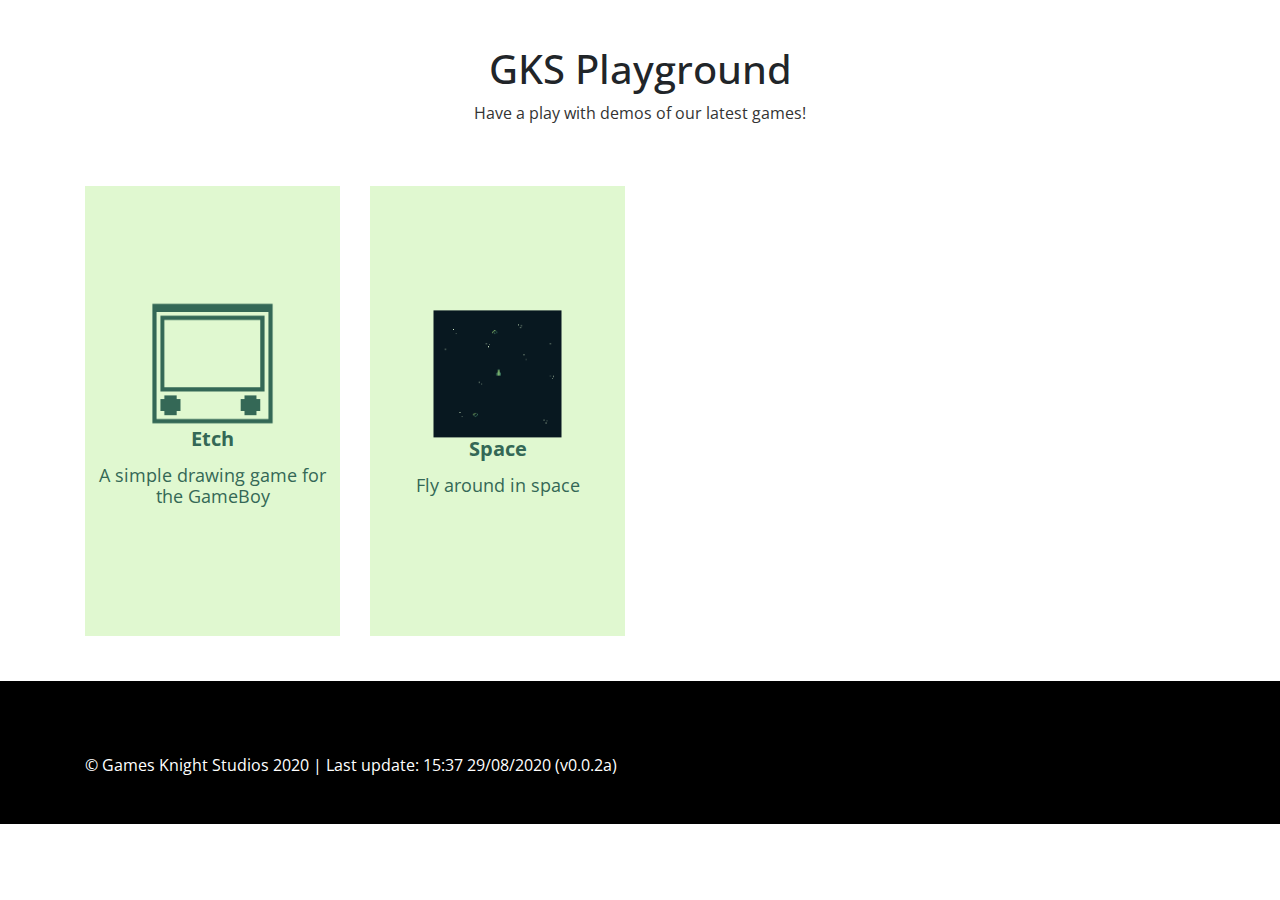
==== index.html @ e708b36a "update version" ====
<!DOCTYPE html>
<html>

<head>
  <title>GKS Playground</title>
  <meta charset="utf-8">
  <meta name="viewport" content="width=device-width, initial-scale=1">
  <meta http-equiv=“X-UA-Compatible” content=“IE=edge”>
  <!-- favicons -->
  <!--<link rel="icon" href="images/spaceship.ico">-->
  <meta name="msapplication-TileColor" content="#da532c">
  <meta name="theme-color" content="#ffffff">
  <!-- favicons -->
  <link href="https://use.fontawesome.com/releases/v5.0.7/css/all.css" rel="stylesheet">
  <link rel="stylesheet" type="text/css" href="styles/style.css">
  <link rel="stylesheet" type="text/css" href="styles/custom-responsive-style.css">
  <link href="https://fonts.googleapis.com/css?family=Open+Sans:300,400,600,700" rel="stylesheet">
  <script type="text/javascript" src="js/jquery-3.2.1.min.js"></script>
  <script type="text/javascript" src="js/all-plugins.js"></script>
  <script type="text/javascript" src="js/plugin-active.js"></script>
</head>

<body>
  <!-- Header starts here -->
  <header id="Header">
    <nav class="main-navigation">
      <div class="container">
        <div class="row">
          <div class="col">
            <div class="logo">
              <!--<a href="#"><img src="images/logo.png" alt="Logo"></a>-->
            </div>
          </div>
          <div class="col text-right">
            <div class="menu-wrap">
              <div id="nav-icon1">
                <span></span>
                <span></span>
                <span></span>
              </div>
            </div>
          </div>
        </div>
      </div>
    </nav>
    <div class="mobile-menu">
      <ul>
        <li><a href="#Header" class="smooth-scroll">Home</a></li>
        <li><a href="#Games" class="smooth-scroll">Games</a></li>
      </ul>
    </div>
  </header>
  <!-- Header ends here -->
  <!-- Features section starts here -->
  <section id="Games">
    <div class="container">
      <div class="title text-center">
        <h1>GKS Playground</h1>
        <p>Have a play with demos of our latest games!</p>
      </div>
      <div class="row">
        <div class="col-xs-12 col-sm-12 col-md-6 col-lg-3 col-xl-3">
          <div class="each-icon box-1">
            <div class="icon-wrap">
              <img src="images/etch_icon.png" alt="Logo" style="width:50%;height:50%">
              <h3>Etch</h3>
              <p>A simple drawing game for the GameBoy</p>
            </div>
            <div class="icon-text">
              <a title="Play!" href="GameBoy/GameBoy.php?game=etch-0.0.1.gb">
                <img src="images/etch_icon.png" alt="Logo" style="width:50%;height:50%">
                <h3>Etch</h3>
                <p>A simple drawing game for the GameBoy</p>
                <div class="cta">
                  <i class="fa fa-play" aria-hidden="true"></i>
                </div>
              </a>
            </div>
          </div>
        </div>
        <div class="col-xs-12 col-sm-12 col-md-6 col-lg-3 col-xl-3">
          <div class="each-icon box-1">
            <div class="icon-wrap">
              <img src="images/space_icon.png" alt="Logo" style="width:50%;height:50%">
              <h3>Space</h3>
              <p>Fly around in space</p>
            </div>
            <div class="icon-text">
              <a title="Play!" href="GameBoy/GameBoy.php?game=space-0.0.1.gb">
                <img src="images/space_icon.png" alt="Logo" style="width:50%;height:50%">
                <h3>Space</h3>
                <p>Fly around in space</p>
                <div class="cta">
                  <i class="fa fa-play" aria-hidden="true"></i>
                </div>
              </a>
            </div>
          </div>
        </div>
      </div>
    </div>
  </section>
  <!-- Features section ends here -->
  <!-- Footer section starts here -->
  <footer id="Footer">
    <div class="container text-center">
      <div class="footer-text ">
        <div class="row">
          <div class="col-xs-12 col-sm-12 col-md-6 col-lg-6 col-xl-6">
            <div class="copy-right">
              <p>© Games Knight Studios 2020 | Last update: 15:37 29/08/2020 (v0.0.2a)</p>
            </div>
          </div>
      </div>
    </div>
  </footer>
  <!-- Footer section ends here -->
</body>

</html>
---- styles/custom-responsive-style.css ----
/*mobile styles*/

@media (min-width: 0px) and (max-width: 767px) {
  #Header {
    padding: 16px 0;
  }
  #Header .logo a img {
    width: 60px;
  }
  #Header .menu-wrap {
    padding-top: 3px;
  }
  #nav-icon1 {
    width: 40px;
    height: 30px;
  }
  #nav-icon1 span {
    height: 3px;
  }
  #nav-icon1 span:nth-child(2) {
    top: 12px;
  }
  #nav-icon1 span:nth-child(3) {
    top: 23px;
  }
  #HeroBanner {
    height: 380px;
  }
  #BannerSlider {
    padding-top: 50px;
    text-align: center;
  }
  #BannerSlider .banner-text {
    padding-top: 20px;
  }
  #BannerSlider .banner-text h1 {
    font-size: 22px;
    margin-bottom: 14px;
  }
  #BannerSlider .banner-text h1 br,
  #BannerSlider .banner-text p br {
    display: none;
  }
  #BannerSlider .banner-text p {
    font-size: 16px;
    margin-bottom: 14px;
  }
  #BannerSlider .bannet-cta a {
    padding: 8px 25px;
    font-size: 14px;
  }
  #BannerSlider .owl-dots {
    bottom: 10px;
  }
  #Laptop {
    text-align: center;
  }
  #Laptop .laptop-text {
    padding-top: 15px;
  }
  #Laptop .laptop-text h2 {
    font-size: 22px;
    margin-bottom: 15px;
  }
  #Laptop .laptop-text p {
    font-size: 16px;
  }
  #Laptop .laptop-text a {
    font-size: 14px;
  }
  #Gain .each-icon .icon-text,
  #Gain .each-icon:hover .icon-wrap {
    visibility: visible;
    opacity: 1;
  }
  #Gain .each-icon .icon-wrap,
  #Gain .each-icon .icon-text {
    position: static;
    transform: none;
  }
  #Gain .each-icon .icon-text {
    padding-bottom: 20px;
  }
  #Gain .each-icon .icon-wrap {
    padding-top: 16px;
  }
  #Gain .each-icon .icon-wrap i {
    font-size: 50px;
  }
  #OurWork .filter-list li {
    padding-bottom: 15px;
    font-size: 16px;
    width: 50%;
    float: left;
    background-color: #19af83;
    padding: 20px;
    color: #fff;
    border: 1px solid #fff;
  }
  #OurWork .filter-list li:hover,
  #OurWork .filter-list li.active {
    color: #19af83;
    background-color: #fff;
    border: 1px solid #19af83;
  }
  #Gain .title {
    width: 100%;
  }
  #Gain .title h3 {
    font-size: 22px;
  }
  #Gain .title h3 br {
    display: none;
  }
  #Gain .title p {
    font-size: 16px;
    margin-bottom: 15px;
  }
  #Gain .each-icon {
    min-height: 290px;
    margin-bottom: 10px;
  }
  #Laptop {
    padding: 25px 0;
    margin-bottom: 20px;
  }
  #Laptop::before {
    background: url(../images/improve-business-ipad.jpg) no-repeat center center;
    width: 100%;
  }
  #Laptop .laptop-text h2,
  #Laptop .laptop-text p {
    color: #fff;
  }
  #Video .video-icon {
    width: 100%;
  }
  #Video .video-icon h3 {
    font-size: 22px;
    margin-bottom: 10px;
  }
  #Video .video-icon p {
    font-size: 16px;
    margin-bottom: 10px;
  }
  #Video .video-icon i {
    font-size: 30px;
  }
  #OurWork {
    padding-top: 20px;
    background-color: #efefef;
  }
  #OurWork .title {
    width: 100%;
  }
  #OurWork .title h3 {
    font-size: 22px;
    margin-bottom: 15px;
  }
  #OurWork .title p {
    font-size: 16px;
    margin-bottom: 15px;
  }
  #OurWork .filter-box .each-box .each-box-text-wap,
  #OurWork .filter-box .each-box-text a i {
    visibility: visible;
    opacity: 1;
  }
  #OurWork .filter-list {
    padding-bottom: 18px;
  }
  #OurWork .filter-list li {
    font-size: 18px;
  }
  #OurWork .filter-box .each-box {
    width: 100%;
  }
  #OurWork .filter-box .each-box .each-box-text {
    padding: 8px;
  }
  #OurWork .filter-box .each-box-text h3 {
    font-size: 22px;
    margin-bottom: 12px;
  }
  #OurWork .filter-box .each-box-text p {
    font-size: 16px;
    margin-bottom: 12px;
  }
  #OurWork .filter-box .each-box-text a {
    padding: 4px 8px;
  }
  #OurWork .filter-box .each-box:hover .each-box-img img {
    transform: none;
  }
  #ContactUs {
    padding: 25px 0;
  }
  #ContactUs .contact-title {
    font-size: 22px;
    margin-bottom: 5px;
  }
  #ContactUs .form-wrap,
  #ContactUs .address-block {
    width: 100%;
    padding: 20px;
    display: block;
  }
  #ContactUs .form-wrap p {
    font-size: 16px;
    text-align: center;
  }
  #ContactUs .form-wrap .floating-label {
    width: 100%;
    margin-bottom: 40px;
  }
  #ContactUs .form-wrap .user-msg {
    width: 100%;
    margin-bottom: 20px;
  }
  #ContactUs .address-block {
    position: static;
  }
  #ContactUs .address-block::after {
    content: none;
  }
  #ContactUs .add-title {
    font-size: 20px;
    margin-bottom: 25px;
  }
  #ContactUs .c-detail .c-info h4 {
    font-size: 18px;
    margin-top: 5px;
  }
  #ContactUs .c-detail .c-info p {
    margin: 0;
  }
  #Footer {
    padding: 40px 0;
  }
  #Footer .footer-text p {
    font-size: 16px;
  }
  #Footer .footer-text .email-box {
    padding-bottom: 40px;
  }
  #Footer .footer-text .copy-right {
    margin-bottom: 25px;
  }
  #Footer .footer-text .email-box label {
    font-size: 16px;
  }
  #Footer .footer-text .copy-right p {
    text-align: center;
  }
  #Footer .footer-text .social-share {
    text-align: center;
  }
  #Footer .footer-text .social-share ul li {
    margin-right: 30px;
  }
  #Footer .footer-text .social-share ul li:last-child {
    margin-right: 0;
  }
  #Footer .footer-text .email-box input {
    width: 100%;
  }
  #Footer .footer-text p.designed {
    text-align: center;
    margin-top: 15px;
  }
}


/*Mobile landscape view styles*/

@media (min-width: 480px) and (max-width: 767px) {
  #HeroBanner {
    height: 350px;
  }
  #Laptop .laptop-img img {
    width: 80%;
  }
  #Video {
    height: 200px;
    overflow: hidden;
  }
  #OurWork .filter-list li {
    width: 33.33%
  }
  #OurWork .filter-box .each-box {
    width: 50%;
  }
}


/* Tablet Portrait view */

@media (min-width: 768px) and (max-width: 991px) {
  #Header {
    padding: 10px 0 0;
  }
  #Header .logo a i {
    font-size: 40px;
  }
  #nav-icon1 {
    height: 42px;
    width: 40px;
  }
  #HeroBanner {
    height: 470px;
  }
  #BannerSlider {
    padding-top: 70px;
  }
  #BannerSlider .banner-text h1 {
    font-size: 32px;
  }
  #Laptop {
    text-align: center;
  }
  #Laptop .laptop-img img {
    width: 75%;
    margin: 0 auto 20px;
  }
  #Laptop .laptop-text h2 {
    font-size: 28px;
  }
  #Gain .title h3 {
    font-size: 28px;
  }
  #Gain .each-icon {
    min-height: 310px;
  }
  #Gain .each-icon.box-1,
  #Gain .each-icon.box-2 {
    margin-bottom: 30px;
  }
  #Gain .each-icon .icon-text,
  #Gain .each-icon:hover .icon-wrap {
    visibility: visible;
    opacity: 1;
  }
  #Gain .each-icon .icon-wrap,
  #Gain .each-icon .icon-text {
    position: static;
    transform: none;
  }
  #Gain .each-icon .icon-text {
    padding-bottom: 20px;
  }
  #Gain .each-icon .icon-wrap {
    padding-top: 16px;
  }
  #Gain .each-icon .icon-wrap i {
    font-size: 50px;
  }
  #Laptop {
    margin-bottom: 25px;
  }
  #Laptop::before {
    width: 100%;
    background: url(../images/improve-business-ipad.jpg) no-repeat center center;
  }
  #Laptop .laptop-text h2,
  #Laptop .laptop-text p {
    color: #fff;
  }
  #Video .video-icon {
    width: 100%;
  }
  #Video .video-icon h3 {
    font-size: 38px;
    margin-bottom: 15px;
  }
  #Video .video-icon p {
    font-size: 18px;
    margin-bottom: 15px;
  }
  #Video .video-icon i {
    font-size: 40px;
  }
  #OurWork {
    padding-top: 35px;
  }
  #OurWork .title {
    width: 100%;
  }
  #OurWork .title h3 {
    font-size: 28px;
  }
  #Gain .title {
    width: 100%;
  }
  #OurWork .title p {
    font-size: 20px;
  }
  #OurWork .filter-list li {
    font-size: 18px;
    padding: 0 14px;
  }
  #OurWork .filter-box .each-box .each-box-text-wap,
  #OurWork .filter-box .each-box-text a i {
    visibility: visible;
    opacity: 1;
  }
  #OurWork .filter-box .each-box:hover .each-box-img img {
    transform: none;
  }
  #OurWork .filter-box .each-box-text h3 {
    font-size: 26px;
    margin-bottom: 15px;
  }
  #OurWork .filter-box .each-box-text p {
    font-size: 14px;
    margin-bottom: 12px;
  }
  #OurWork .filter-box .each-box-text a {
    padding: 4px 8px;
  }
  #OurWork .filter-box .each-box:hover .each-box-text a i {
    font-size: 28px;
  }
  #ContactUs {
    padding: 40px 0;
  }
  #ContactUs .contact-title {
    margin-bottom: 12px;
  }
  #ContactUs .form-wrap {
    padding: 22px;
  }
  #ContactUs .form-wrap .fname,
  #ContactUs .form-wrap .contact {
    margin-right: 14px;
  }
  #ContactUs .c-detail .c-icon {
    width: 15%;
  }
  #ContactUs .c-detail .c-info {
    width: 82%;
  }
  #ContactUs .address-block {
    padding: 22px;
  }
  #ContactUs .add-title {
    margin-bottom: 30px;
  }
  #Footer {
    padding: 45px 0 30px;
  }
  #Footer .footer-text .email-box {
    padding-bottom: 70px;
  }
}


/*Tablet Landscape*/

@media (min-width: 992px) and (max-width: 1199px) {
  #HeroBanner {
    height: 530px;
  }
  #BannerSlider {
    padding-top: 70px;
  }
  #Gain .each-icon .icon-wrap i {
    font-size: 65px;
    padding-top: 15px;
  }
  #Gain .each-icon .icon-text {
    padding: 8px 10px;
  }
  #Gain .each-icon .icon-text,
  #Gain .each-icon:hover .icon-wrap {
    visibility: visible;
    opacity: 1;
  }
  #Gain .each-icon .icon-wrap,
  #Gain .each-icon .icon-text {
    position: static;
    transform: none;
  }
  #Laptop::before {
    background-position: center center;
    width: 50%;
  }
  #Video .video-icon h3 {
    font-size: 38px;
    margin-bottom: 15px;
  }
  #Video .video-icon p {
    font-size: 16px;
    margin-bottom: 15px;
  }
  #Video .video-icon i {
    font-size: 40px;
  }
  #OurWork {
    padding-top: 35px;
  }
  #OurWork .filter-box .each-box .each-box-text-wap,
  #OurWork .filter-box .each-box-text a i {
    visibility: visible;
    opacity: 1;
  }
  #OurWork .filter-box .each-box:hover .each-box-img img {
    transform: none;
  }
  #OurWork .filter-box .each-box-text h3 {
    font-size: 26px;
    margin-bottom: 15px;
  }
  #OurWork .filter-box .each-box-text p {
    font-size: 18px;
    margin-bottom: 15px;
  }
  #OurWork .filter-box .each-box-text a {
    padding: 11px 16px;
  }
  #ContactUs {
    padding: 40px 0;
  }
  #ContactUs .contact-title {
    margin-bottom: 12px;
  }
  #ContactUs .form-wrap {
    padding: 22px;
  }
  #ContactUs .address-block {
    padding: 22px;
  }
  #ContactUs .add-title {
    margin-bottom: 30px;
  }
  #Footer {
    padding: 45px 0 30px;
  }
  #Footer .footer-text .email-box {
    padding-bottom: 70px;
  }
}

@media (min-width: 1700px) {
  #OurWork .filter-box {
    width: 75%;
    margin: 0 auto;
  }
}
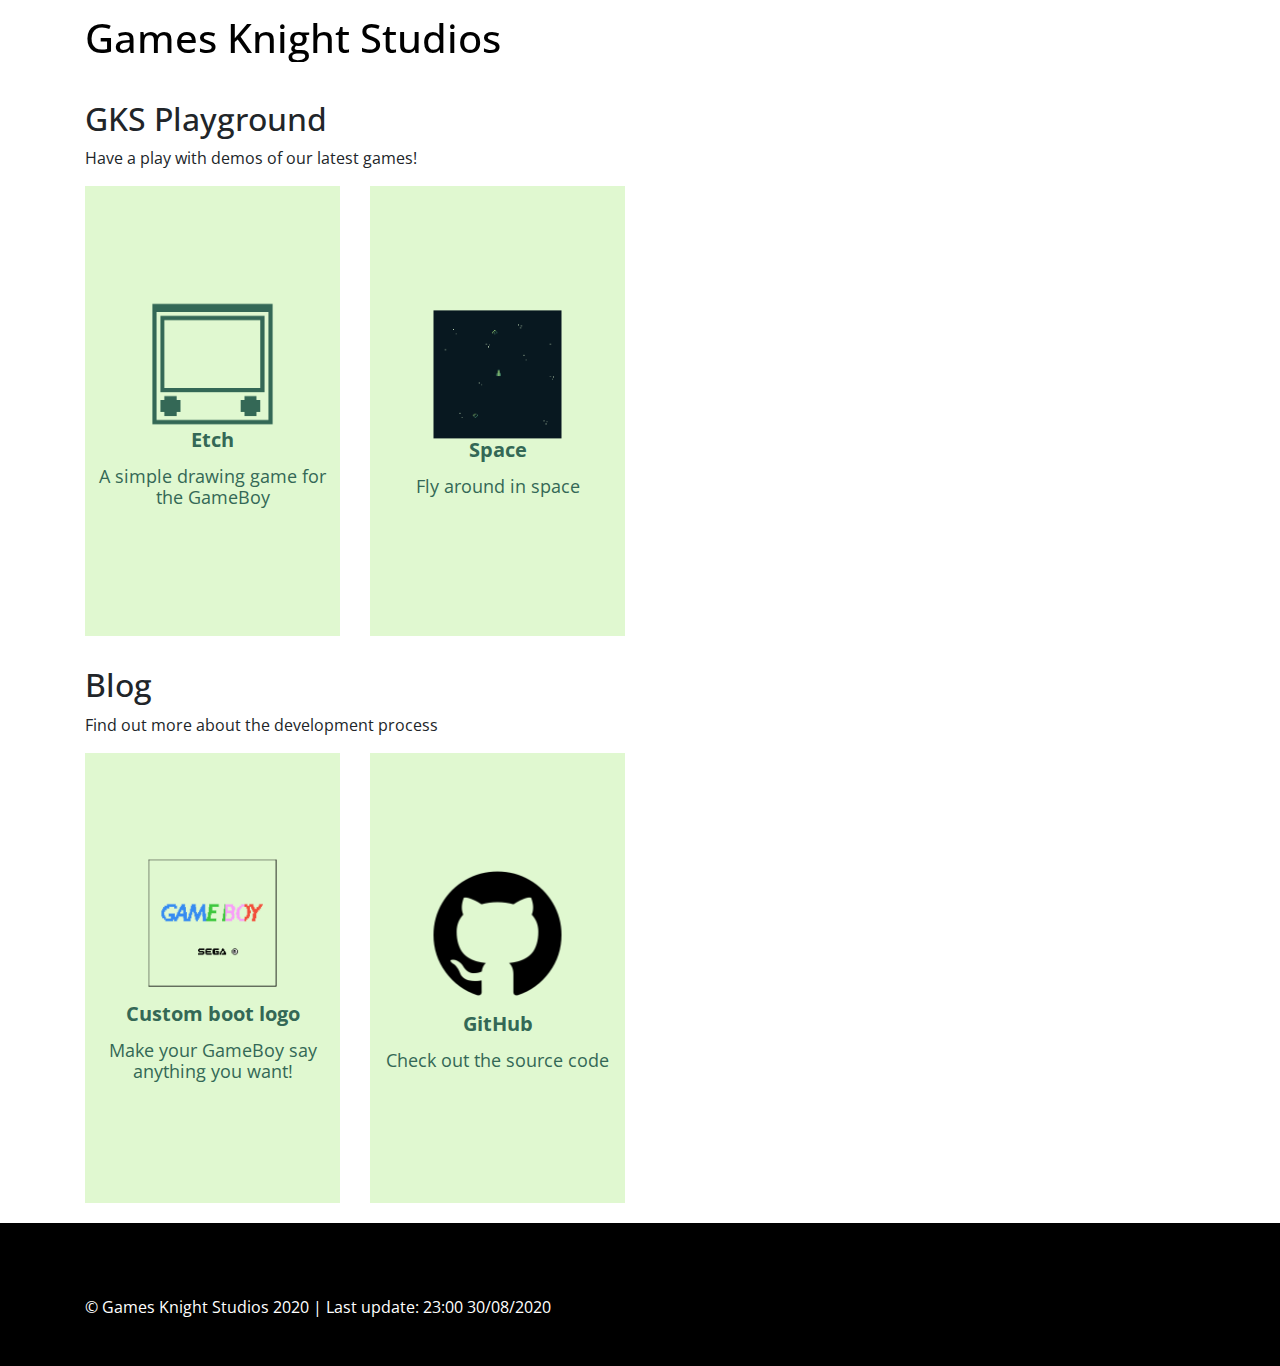
==== commit 052c0b98: "add blog post on custom gameboy boot images" ====
--- a/index.html
+++ b/index.html
@@ -13,7 +13,6 @@
   <!-- favicons -->
   <link href="https://use.fontawesome.com/releases/v5.0.7/css/all.css" rel="stylesheet">
   <link rel="stylesheet" type="text/css" href="styles/style.css">
-  <link rel="stylesheet" type="text/css" href="styles/custom-responsive-style.css">
   <link href="https://fonts.googleapis.com/css?family=Open+Sans:300,400,600,700" rel="stylesheet">
   <script type="text/javascript" src="js/jquery-3.2.1.min.js"></script>
   <script type="text/javascript" src="js/all-plugins.js"></script>
@@ -29,6 +28,7 @@
           <div class="col">
             <div class="logo">
               <!--<a href="#"><img src="images/logo.png" alt="Logo"></a>-->
+              <h1 id="logo-text"><a href="#Header">Games Knight Studios</a></h1>
             </div>
           </div>
           <div class="col text-right">
@@ -47,6 +47,7 @@
       <ul>
         <li><a href="#Header" class="smooth-scroll">Home</a></li>
         <li><a href="#Games" class="smooth-scroll">Games</a></li>
+        <li><a href="#Blog" class="smooth-scroll">Blog</a></li>
       </ul>
     </div>
   </header>
@@ -54,10 +55,8 @@
   <!-- Features section starts here -->
   <section id="Games">
     <div class="container">
-      <div class="title text-center">
-        <h1>GKS Playground</h1>
-        <p>Have a play with demos of our latest games!</p>
-      </div>
+      <h2 id="section-header">GKS Playground</h2>
+      <p>Have a play with demos of our latest games!</p>
       <div class="row">
         <div class="col-xs-12 col-sm-12 col-md-6 col-lg-3 col-xl-3">
           <div class="each-icon box-1">
@@ -86,10 +85,56 @@
               <p>Fly around in space</p>
             </div>
             <div class="icon-text">
-              <a title="Play!" href="GameBoy/GameBoy.php?game=space-0.0.1.gb">
+              <a title="Play!" href="GameBoy/GameBoy.php?game=space-0.0.2.gb">
                 <img src="images/space_icon.png" alt="Logo" style="width:50%;height:50%">
                 <h3>Space</h3>
                 <p>Fly around in space</p>
+                <div class="cta">
+                  <i class="fa fa-play" aria-hidden="true"></i>
+                </div>
+              </a>
+            </div>
+          </div>
+        </div>
+      </div>
+    </div>
+  </section>
+  <section id="Blog">
+    <div class="container">
+      <h2 id="section-header">Blog</h2>
+      <p>Find out more about the development process</p>
+      <div class="row">
+        <div class="col-xs-12 col-sm-12 col-md-6 col-lg-3 col-xl-3">
+          <div class="each-icon box-1">
+            <div class="icon-wrap">
+              <img src="images/sega_boot.png" alt="Logo" style="width:50%;height:50%">
+              <h3>Custom boot logo</h3>
+              <p>Make your GameBoy say anything you want!</p>
+            </div>
+            <div class="icon-text">
+              <a title="Play!" href="GameBoy/CustomBoot/gb-custom-boot.html">
+                <img src="images/sega_boot.png" alt="Logo" style="width:50%;height:50%">
+                <h3>Custom boot logo</h3>
+                <p>Find out more!</p>
+                <div class="cta">
+                  <i class="fa fa-play" aria-hidden="true"></i>
+                </div>
+              </a>
+            </div>
+          </div>
+        </div>
+        <div class="col-xs-12 col-sm-12 col-md-6 col-lg-3 col-xl-3">
+          <div class="each-icon box-1">
+            <div class="icon-wrap">
+              <img src="images/github.png" alt="Logo" style="width:50%;height:50%">
+              <h3>GitHub</h3>
+              <p>Check out the source code</p>
+            </div>
+            <div class="icon-text">
+              <a title="Play!" href="https://github.com/GamesKnightStudios">
+                <img src="images/github.png" alt="Logo" style="width:50%;height:50%">
+                <h3>GitHub</h3>
+                <p>All our games are OpenSource!</p>
                 <div class="cta">
                   <i class="fa fa-play" aria-hidden="true"></i>
                 </div>
@@ -108,7 +153,7 @@
         <div class="row">
           <div class="col-xs-12 col-sm-12 col-md-6 col-lg-6 col-xl-6">
             <div class="copy-right">
-              <p>© Games Knight Studios 2020 | Last update: 15:37 29/08/2020 (v0.0.2a)</p>
+              <p>© Games Knight Studios 2020 | Last update: 23:00 30/08/2020</p>
             </div>
           </div>
       </div>
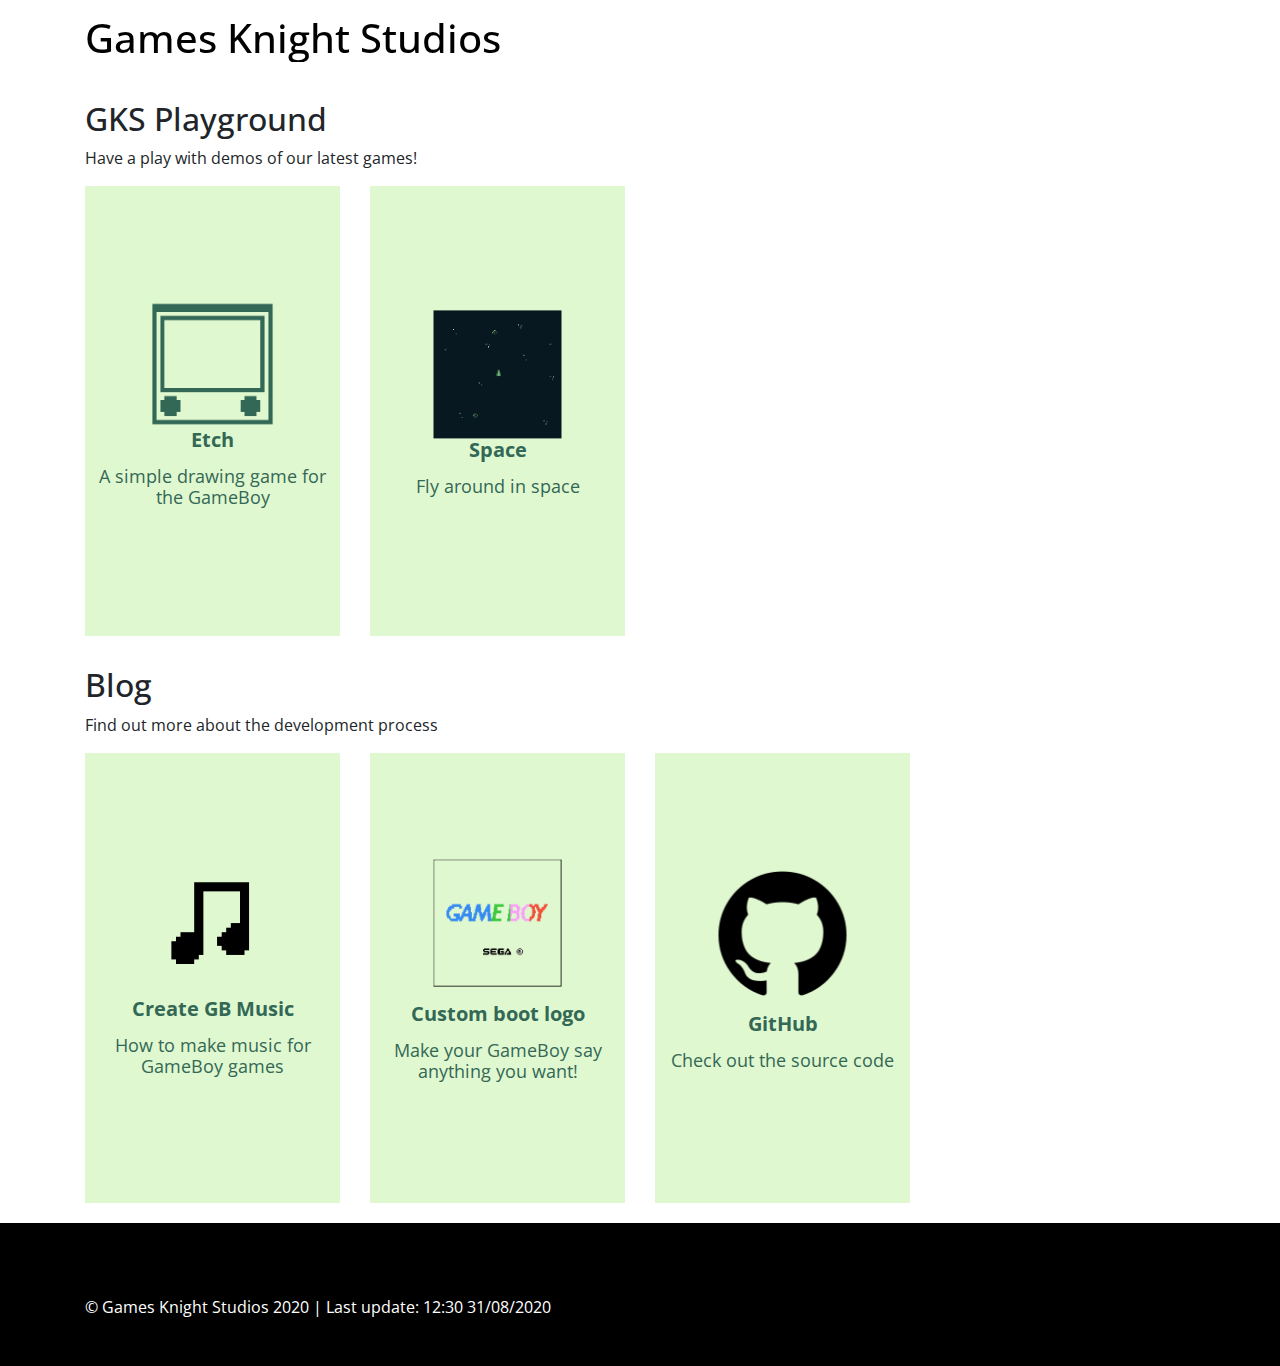
==== commit 95b66187: "add gbmusic blog post" ====
--- a/index.html
+++ b/index.html
@@ -85,7 +85,7 @@
               <p>Fly around in space</p>
             </div>
             <div class="icon-text">
-              <a title="Play!" href="GameBoy/GameBoy.php?game=space-0.0.2.gb">
+              <a title="Play!" href="GameBoy/GameBoy.php?game=space-0.0.4.gb">
                 <img src="images/space_icon.png" alt="Logo" style="width:50%;height:50%">
                 <h3>Space</h3>
                 <p>Fly around in space</p>
@@ -107,6 +107,25 @@
         <div class="col-xs-12 col-sm-12 col-md-6 col-lg-3 col-xl-3">
           <div class="each-icon box-1">
             <div class="icon-wrap">
+              <img src="images/note.png" alt="Logo" style="width:50%;height:50%">
+              <h3>Create GB Music</h3>
+              <p>How to make music for GameBoy games</p>
+            </div>
+            <div class="icon-text">
+              <a title="Play!" href="GameBoy/GBMusic/gb-music.html">
+                <img src="images/note.png" alt="Logo" style="width:50%;height:50%">
+                <h3>CCreate GB Music</h3>
+                <p>Find out how!</p>
+                <div class="cta">
+                  <i class="fa fa-play" aria-hidden="true"></i>
+                </div>
+              </a>
+            </div>
+          </div>
+        </div>
+        <div class="col-xs-12 col-sm-12 col-md-6 col-lg-3 col-xl-3">
+          <div class="each-icon box-1">
+            <div class="icon-wrap">
               <img src="images/sega_boot.png" alt="Logo" style="width:50%;height:50%">
               <h3>Custom boot logo</h3>
               <p>Make your GameBoy say anything you want!</p>
@@ -115,7 +134,7 @@
               <a title="Play!" href="GameBoy/CustomBoot/gb-custom-boot.html">
                 <img src="images/sega_boot.png" alt="Logo" style="width:50%;height:50%">
                 <h3>Custom boot logo</h3>
-                <p>Find out more!</p>
+                <p>Find out how!</p>
                 <div class="cta">
                   <i class="fa fa-play" aria-hidden="true"></i>
                 </div>
@@ -153,7 +172,7 @@
         <div class="row">
           <div class="col-xs-12 col-sm-12 col-md-6 col-lg-6 col-xl-6">
             <div class="copy-right">
-              <p>© Games Knight Studios 2020 | Last update: 23:00 30/08/2020</p>
+              <p>© Games Knight Studios 2020 | Last update: 12:30 31/08/2020</p>
             </div>
           </div>
       </div>
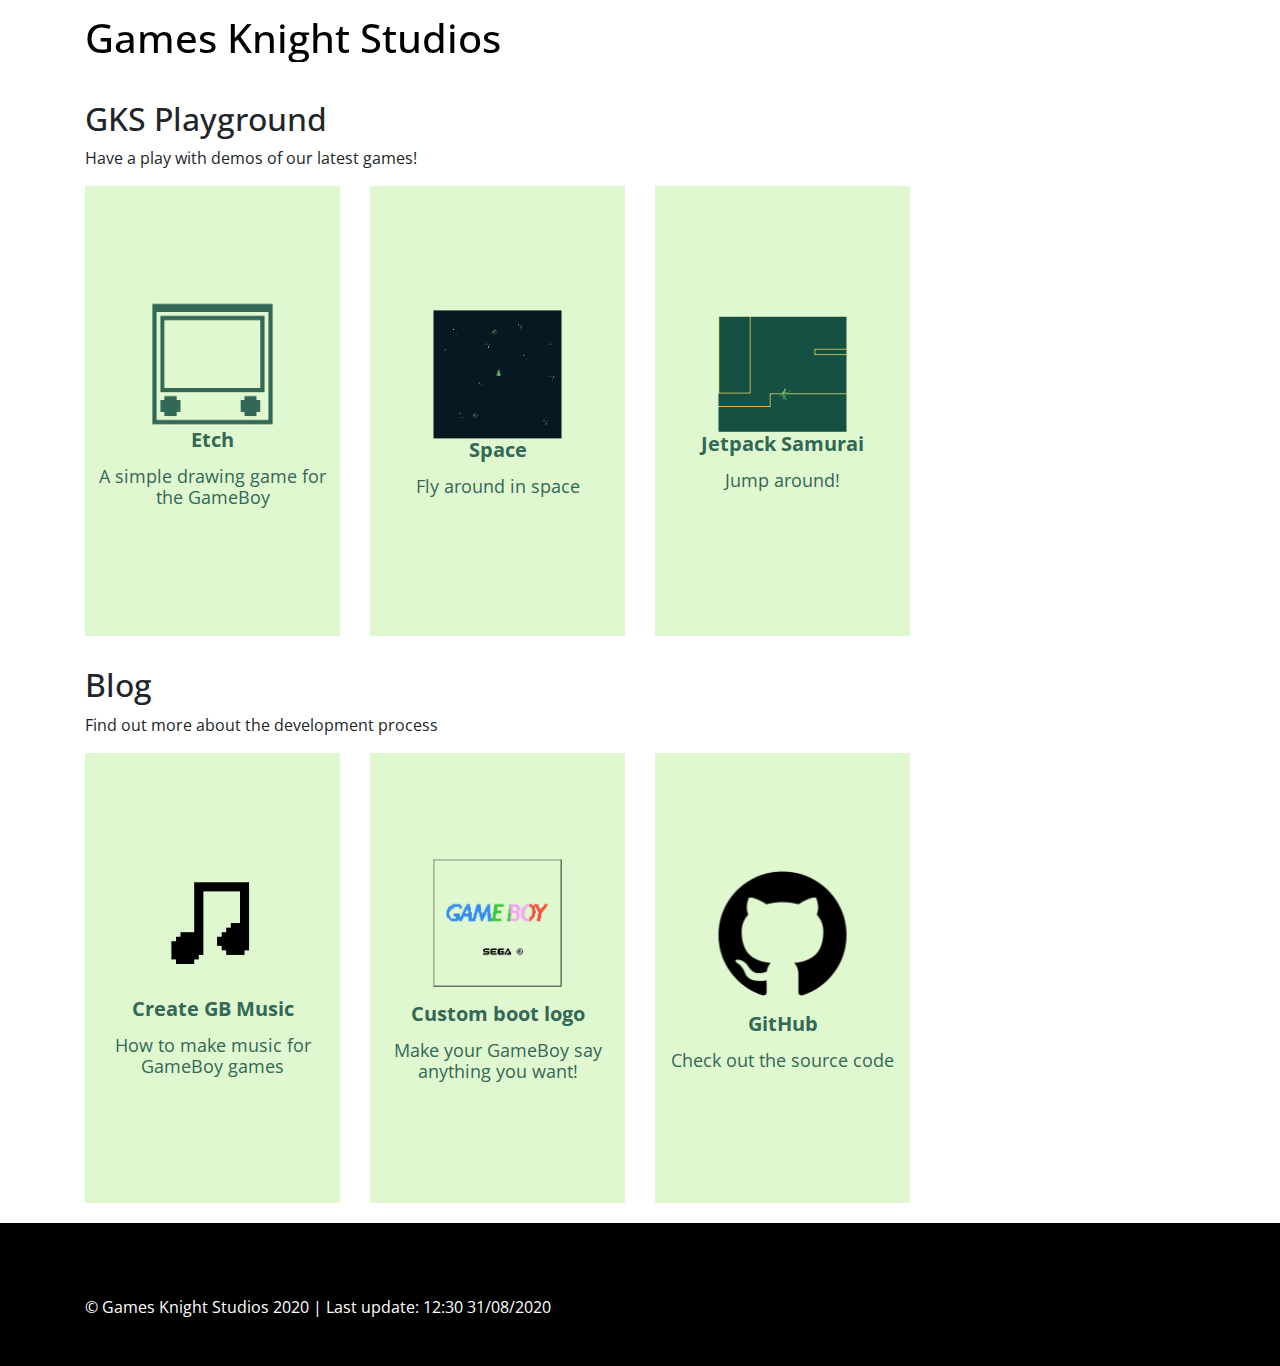
==== commit fdd1fc11: "add jetpack samurai" ====
--- a/index.html
+++ b/index.html
@@ -96,6 +96,25 @@
             </div>
           </div>
         </div>
+        <div class="col-xs-12 col-sm-12 col-md-6 col-lg-3 col-xl-3">
+          <div class="each-icon box-1">
+            <div class="icon-wrap">
+              <img src="images/jetpack_samurai.png" alt="Logo" style="width:50%;height:50%">
+              <h3>Jetpack Samurai</h3>
+              <p>Jump around!</p>
+            </div>
+            <div class="icon-text">
+              <a title="Play!" href="GameBoy/GameBoy.php?game=samurai-0.0.6.gb">
+                <img src="images/jetpack_samurai.png" alt="Logo" style="width:50%;height:50%">
+                <h3>Jetpack Samurai</h3>
+                <p>Jump around!</p>
+                <div class="cta">
+                  <i class="fa fa-play" aria-hidden="true"></i>
+                </div>
+              </a>
+            </div>
+          </div>
+        </div>
       </div>
     </div>
   </section>
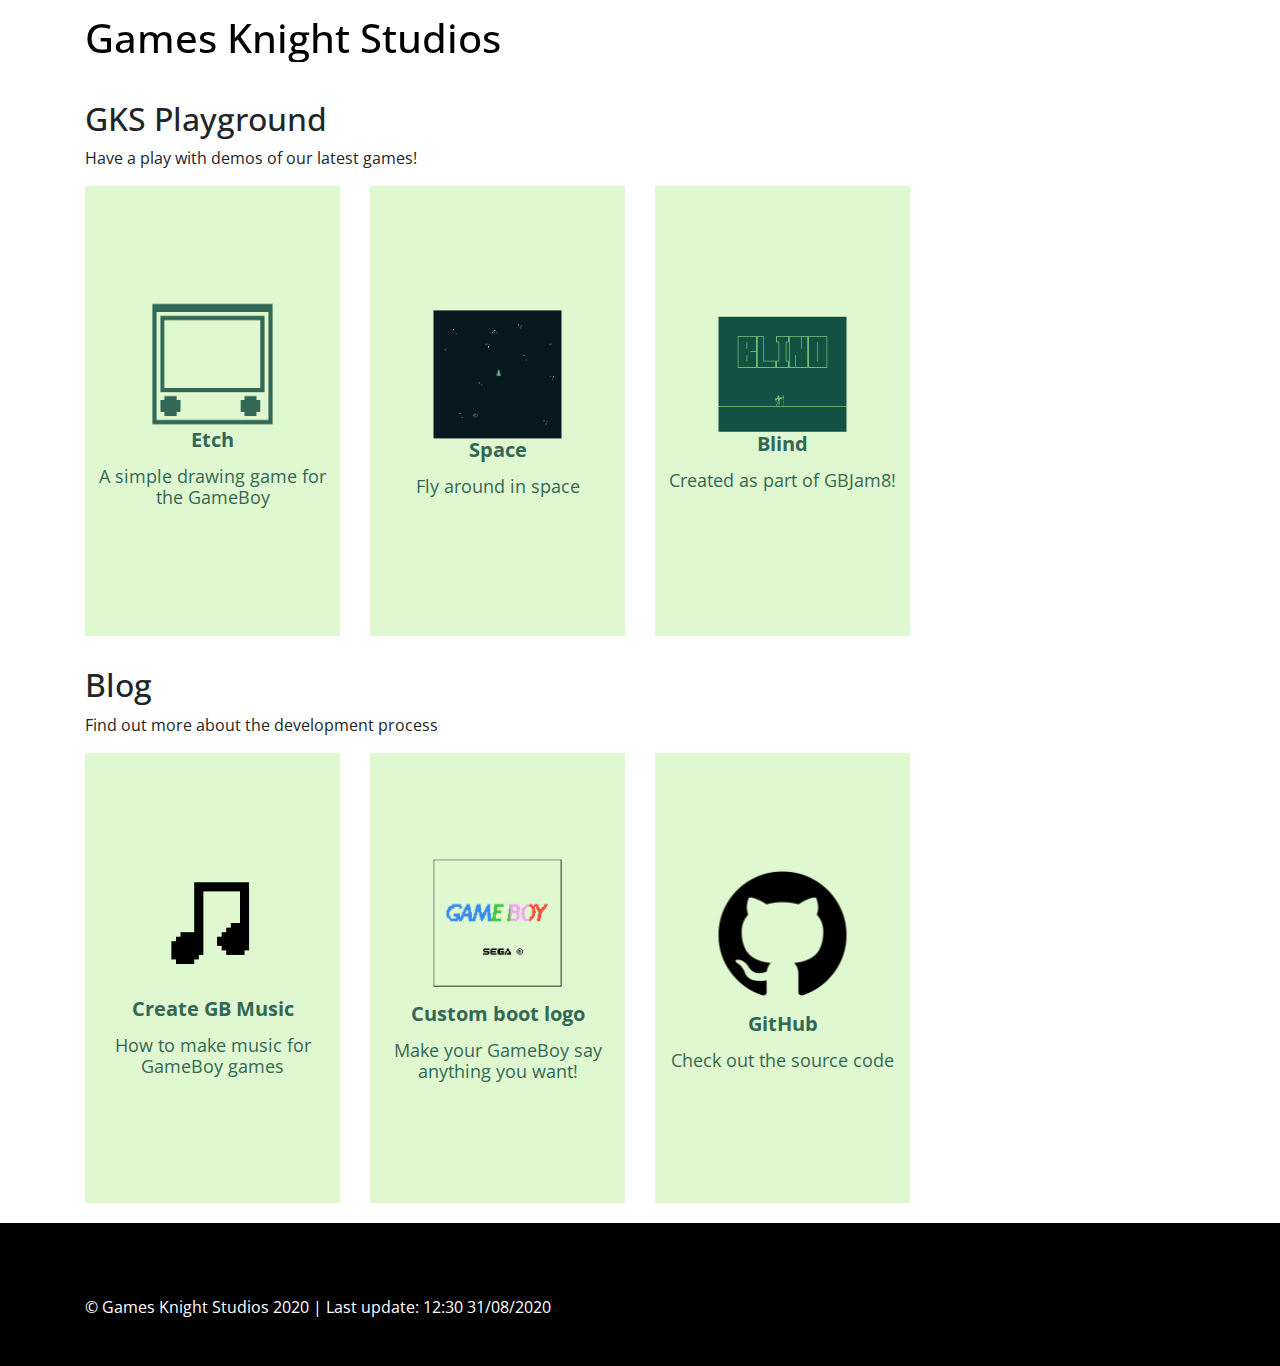
==== commit 7b1a83d4: "add gameboy color emulator (blind)" ====
--- a/index.html
+++ b/index.html
@@ -99,15 +99,15 @@
         <div class="col-xs-12 col-sm-12 col-md-6 col-lg-3 col-xl-3">
           <div class="each-icon box-1">
             <div class="icon-wrap">
-              <img src="images/jetpack_samurai.png" alt="Logo" style="width:50%;height:50%">
-              <h3>Jetpack Samurai</h3>
-              <p>Jump around!</p>
-            </div>
-            <div class="icon-text">
-              <a title="Play!" href="GameBoy/GameBoy.php?game=samurai-0.0.6.gb">
-                <img src="images/jetpack_samurai.png" alt="Logo" style="width:50%;height:50%">
-                <h3>Jetpack Samurai</h3>
-                <p>Jump around!</p>
+              <img src="images/blind_title.png" alt="Logo" style="width:50%;height:50%">
+              <h3>Blind</h3>
+              <p>Created as part of GBJam8!</p>
+            </div>
+            <div class="icon-text">
+              <a title="Play!" href="GameBoyColor/Blind/index.html">
+                <img src="images/blind_title.png" alt="Logo" style="width:50%;height:50%">
+                <h3>Blind</h3>
+                <p>Created as part of GBJam8!</p>
                 <div class="cta">
                   <i class="fa fa-play" aria-hidden="true"></i>
                 </div>
